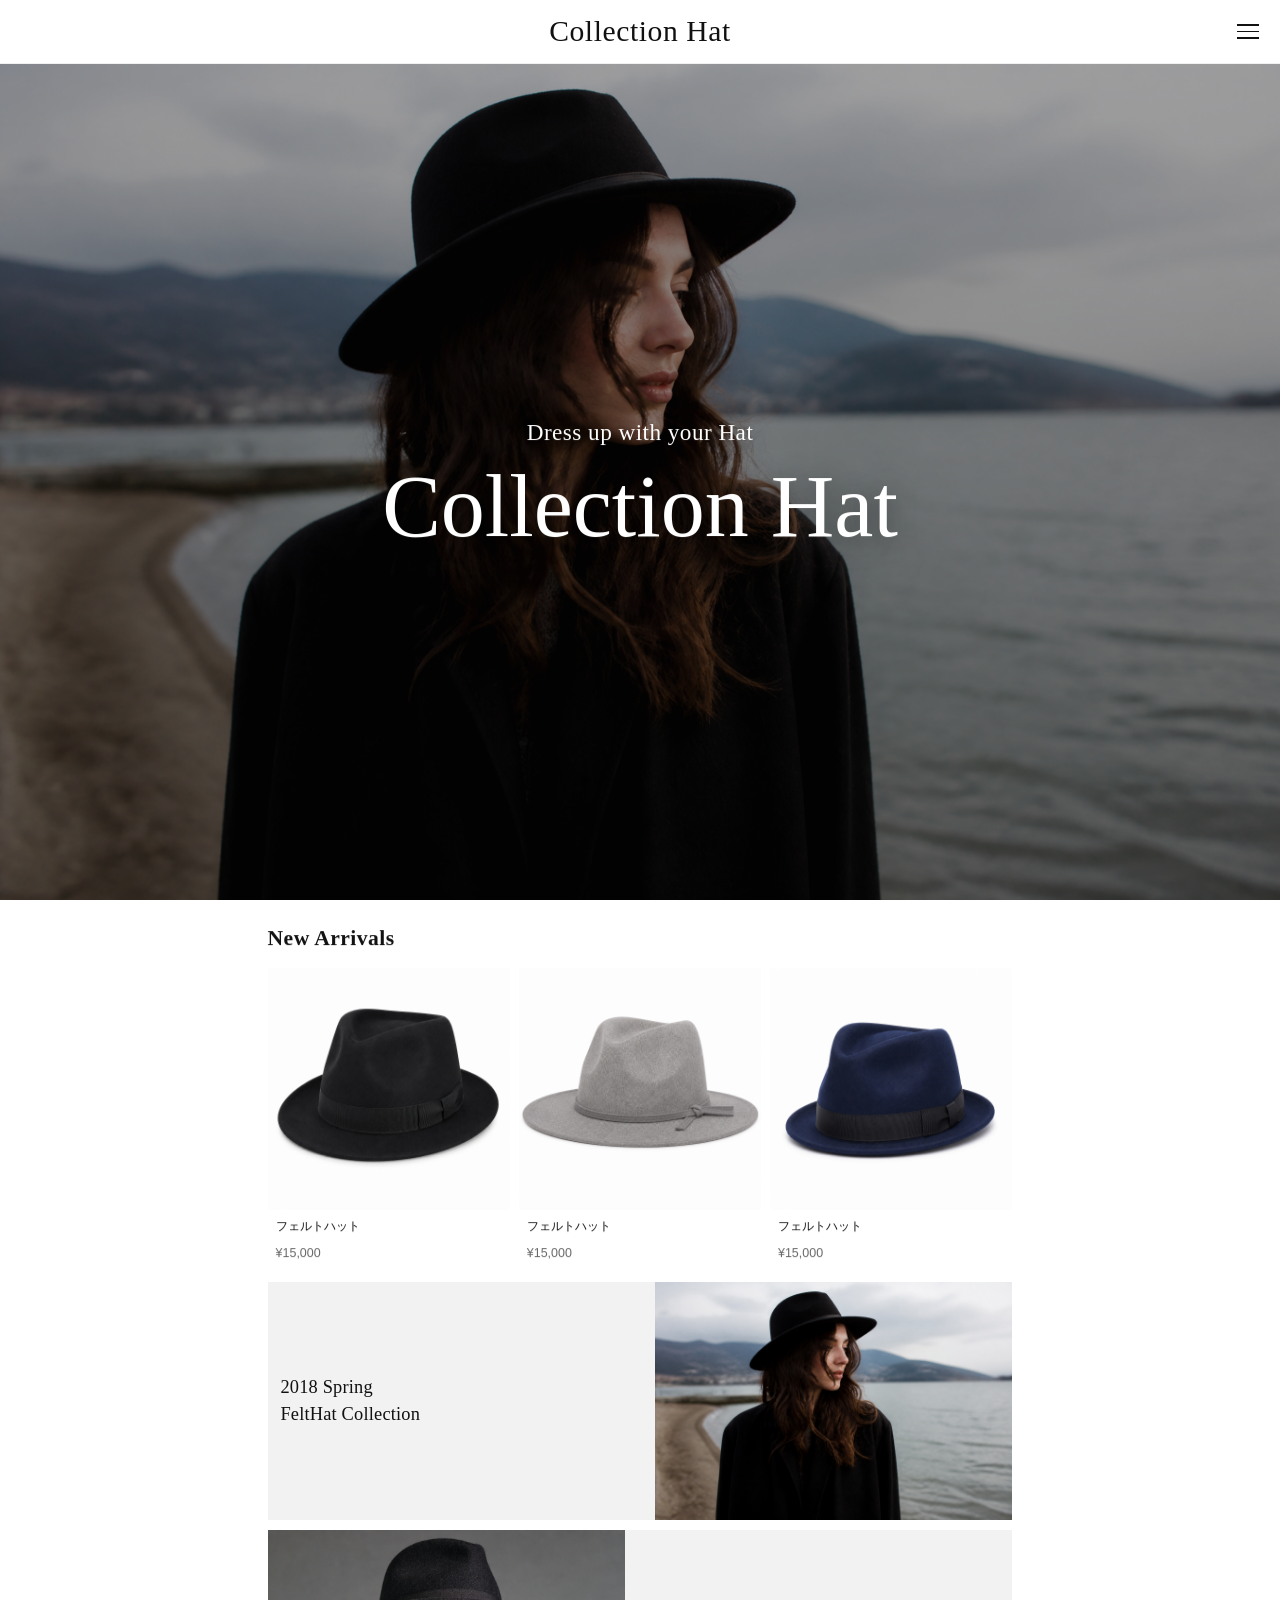
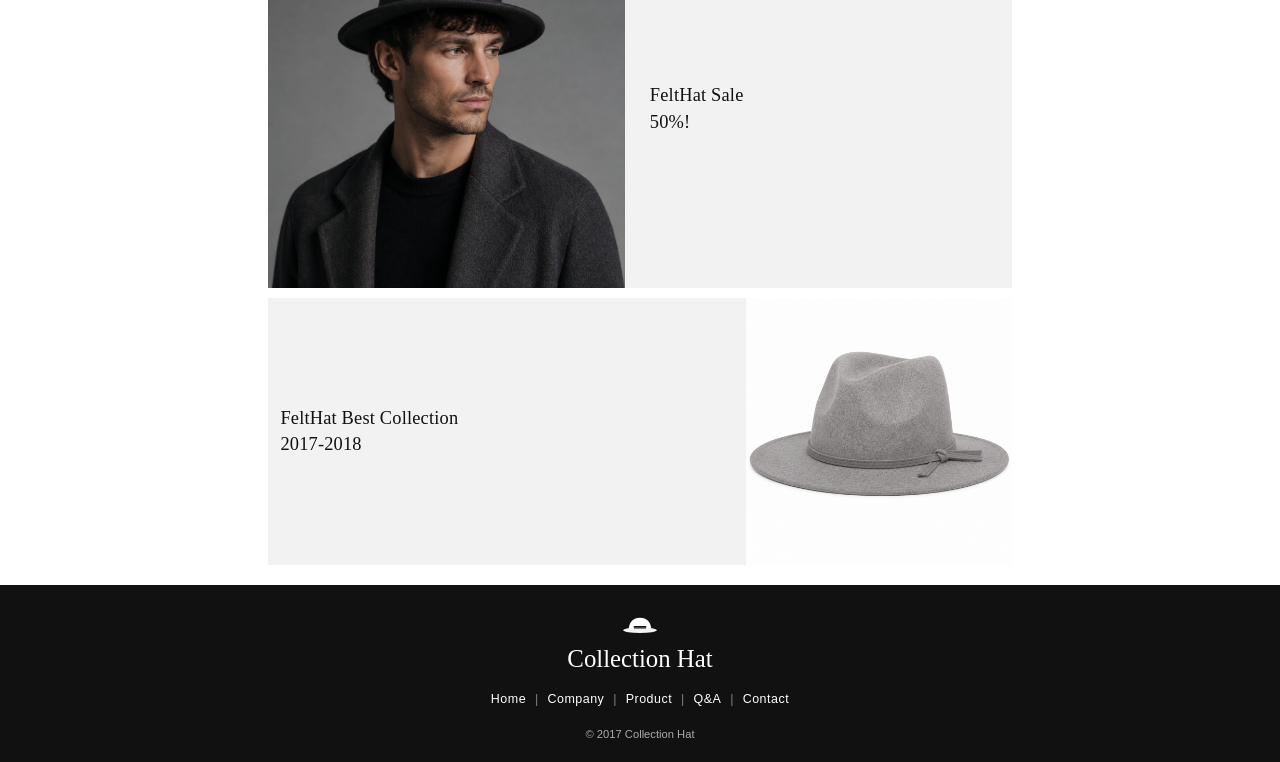
==== index.html @ cf18fc71 "CollectionHatをBehanceの画像からECサイトをリデザインしました！" ====
<!DOCTYPE html>
<html lang="ja">
  <head>
    <meta charset="UTF-8" />
    <meta http-equiv="refresh" content="0; url=collectionHatTop.html" />
    <title>Collection Hat</title>
    <link rel="canonical" href="collectionHatTop.html" />
  </head>
  <body>
    <p><a href="collectionHatTop.html">Collection Hat</a></p>
  </body>
</html>
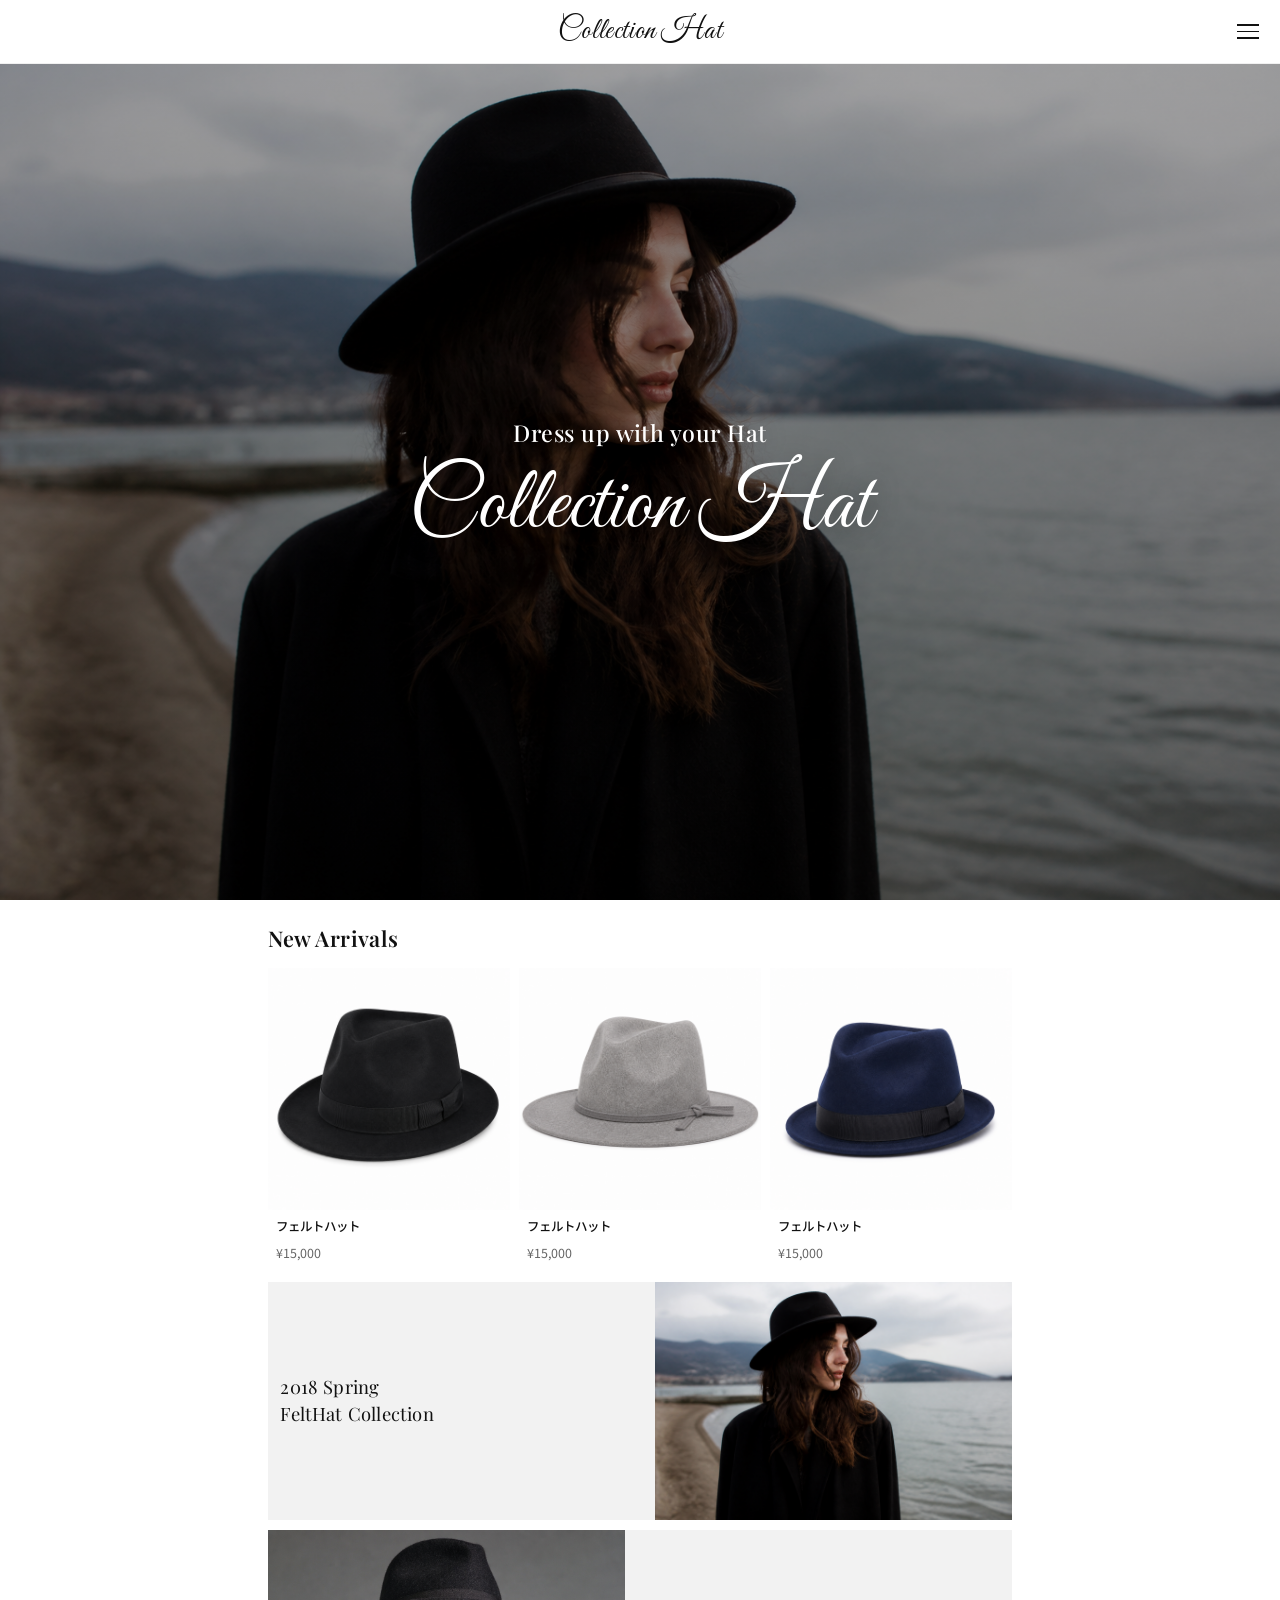
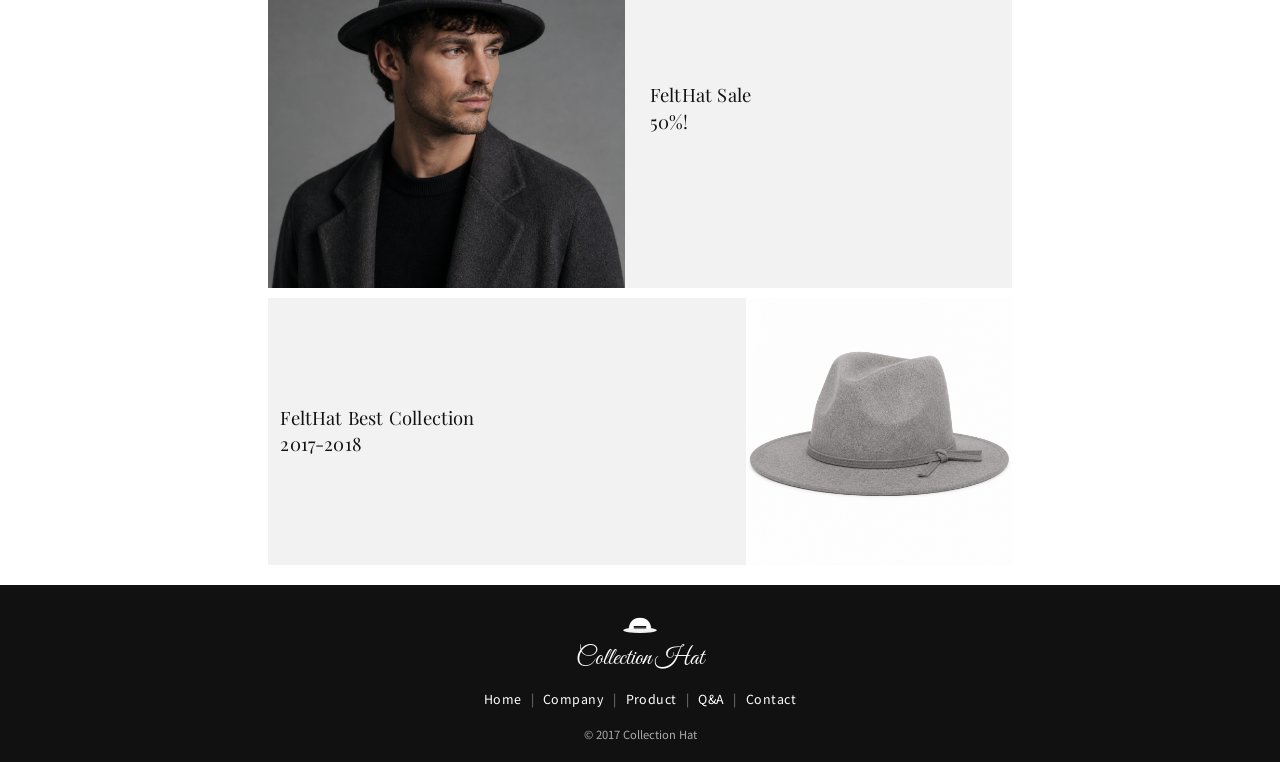
==== commit 0f880104: "collectionHatTop.htmlをindex.htmlに変更しました！" ====
--- a/index.html
+++ b/index.html
@@ -2,11 +2,124 @@
 <html lang="ja">
   <head>
     <meta charset="UTF-8" />
-    <meta http-equiv="refresh" content="0; url=collectionHatTop.html" />
+    <meta name="viewport" content="width=device-width, initial-scale=1" />
     <title>Collection Hat</title>
-    <link rel="canonical" href="collectionHatTop.html" />
+    <link rel="preconnect" href="https://fonts.googleapis.com" />
+    <link rel="preconnect" href="https://fonts.gstatic.com" crossorigin />
+    <link
+      href="https://fonts.googleapis.com/css2?family=Great+Vibes&family=Noto+Sans+JP:wght@400;500;700&family=Playfair+Display:wght@500;600;700&display=swap"
+      rel="stylesheet"
+    />
+    <link rel="stylesheet" href="css/styles.css" />
+    <link rel="stylesheet" href="css/top-versions.css" />
   </head>
-  <body>
-    <p><a href="collectionHatTop.html">Collection Hat</a></p>
+  <body class="layout-new">
+    <div class="site-wrap">
+      <header class="site-header">
+        <div class="header-spacer" aria-hidden="true"></div>
+        <a class="logo" href="index.html">Collection Hat</a>
+        <button
+          class="menu-btn"
+          type="button"
+          aria-label="メニュー"
+          aria-expanded="false"
+        >
+          <span></span><span></span><span></span>
+        </button>
+      </header>
+
+      <div class="nav-overlay"></div>
+      <aside class="nav-drawer" aria-label="サイトメニュー">
+        <nav>
+          <a href="index.html">Home</a>
+          <a href="company.html">Company</a>
+          <a href="selectProduct.html">Product</a>
+          <a href="qa.html">Q&amp;A</a>
+          <a href="contact.html">Contact</a>
+          <a href="cart.html">Cart</a>
+        </nav>
+      </aside>
+
+      <main>
+        <section class="hero">
+          <p class="hero-kicker">Dress up with your Hat</p>
+          <p class="hero-brand">Collection Hat</p>
+        </section>
+
+        <div class="content-narrow">
+          <section class="section">
+            <h2 class="section-title">New Arrivals</h2>
+            <div class="product-row">
+              <article class="product-card">
+                <a href="productDetail.html?id=felt-black">
+                  <img src="images/hat-black-1.png" alt="フェルトハット" />
+                  <span class="name">フェルトハット</span>
+                  <span class="price">¥15,000</span>
+                </a>
+              </article>
+              <article class="product-card">
+                <a href="productDetail.html?id=felt-grey">
+                  <img src="images/hat-grey-1.png" alt="フェルトハット" />
+                  <span class="name">フェルトハット</span>
+                  <span class="price">¥15,000</span>
+                </a>
+              </article>
+              <article class="product-card">
+                <a href="productDetail.html?id=felt-navy">
+                  <img src="images/hat-navy-1.png" alt="フェルトハット" />
+                  <span class="name">フェルトハット</span>
+                  <span class="price">¥15,000</span>
+                </a>
+              </article>
+            </div>
+          </section>
+
+          <div class="feature-stack">
+            <article class="feature">
+              <div class="feature-copy">
+                <p>2018 Spring<br />FeltHat Collection</p>
+              </div>
+              <div class="feature-media">
+                <img src="images/banner-spring.png" alt="2018 Spring FeltHat Collection" />
+              </div>
+            </article>
+
+            <article class="feature feature--reverse">
+              <div class="feature-copy">
+                <p>FeltHat Sale<br />50%!</p>
+              </div>
+              <div class="feature-media">
+                <img src="images/banner-sale.png" alt="FeltHat Sale 50%" />
+              </div>
+            </article>
+
+            <article class="feature feature--compact">
+              <div class="feature-copy">
+                <p>FeltHat Best Collection<br />2017-2018</p>
+              </div>
+              <div class="feature-media">
+                <img src="images/hat-grey-1.png" alt="Best Collection hat" />
+              </div>
+            </article>
+          </div>
+        </div>
+      </main>
+
+      <footer class="site-footer">
+        <div class="footer-logo-mark">
+          <img src="images/logo-hat.svg" alt="" width="42" height="28" />
+        </div>
+        <p class="footer-brand">Collection Hat</p>
+        <nav class="footer-nav" aria-label="フッターナビ">
+          <a href="index.html">Home</a><span>|</span>
+          <a href="company.html">Company</a><span>|</span>
+          <a href="selectProduct.html">Product</a><span>|</span>
+          <a href="qa.html">Q&amp;A</a><span>|</span>
+          <a href="contact.html">Contact</a>
+        </nav>
+        <p class="footer-copy">© 2017 Collection Hat</p>
+      </footer>
+    </div>
+    <script src="js/app.js"></script>
   </body>
 </html>
--- a/css/styles.css
+++ b/css/styles.css
@@ -0,0 +1,823 @@
+:root {
+  --ink: #111111;
+  --paper: #ffffff;
+  --mist: #f2f2f2;
+  --line: #d8d8d8;
+  --muted: #666666;
+  --font-logo: "Great Vibes", cursive;
+  --font-display: "Playfair Display", "Hiragino Mincho ProN", serif;
+  --font-body: "Noto Sans JP", "Hiragino Sans", sans-serif;
+  --header-h: 64px;
+  --ease: cubic-bezier(0.22, 1, 0.36, 1);
+}
+
+*,
+*::before,
+*::after {
+  box-sizing: border-box;
+}
+
+html {
+  scroll-behavior: smooth;
+}
+
+body {
+  margin: 0;
+  color: var(--ink);
+  background: var(--paper);
+  font-family: var(--font-body);
+  font-weight: 400;
+  line-height: 1.7;
+  min-height: 100vh;
+}
+
+img {
+  display: block;
+  max-width: 100%;
+  height: auto;
+}
+
+a {
+  color: inherit;
+  text-decoration: none;
+}
+
+button,
+select,
+input {
+  font: inherit;
+}
+
+.site-wrap {
+  width: 100%;
+  margin: 0;
+  min-height: 100vh;
+  display: flex;
+  flex-direction: column;
+  background: var(--paper);
+}
+
+/* Header */
+.site-header {
+  position: sticky;
+  top: 0;
+  z-index: 40;
+  height: var(--header-h);
+  display: grid;
+  grid-template-columns: 1fr auto 1fr;
+  align-items: center;
+  padding: 0 0.75rem;
+  background: rgba(255, 255, 255, 0.92);
+  backdrop-filter: blur(10px);
+  border-bottom: 1px solid rgba(0, 0, 0, 0.06);
+}
+
+.header-spacer {
+  width: 2.5rem;
+}
+
+.logo {
+  justify-self: center;
+  font-family: var(--font-logo);
+  font-size: 1.85rem;
+  line-height: 1;
+  letter-spacing: 0.02em;
+  color: var(--ink);
+  animation: fadeRise 0.7s var(--ease) both;
+}
+
+.menu-btn {
+  justify-self: end;
+  appearance: none;
+  border: 0;
+  background: transparent;
+  width: 2.5rem;
+  height: 2.5rem;
+  display: grid;
+  place-content: center;
+  gap: 5px;
+  cursor: pointer;
+  padding: 0;
+}
+
+.menu-btn span {
+  display: block;
+  width: 22px;
+  height: 1.5px;
+  background: var(--ink);
+  transition: transform 0.25s var(--ease), opacity 0.2s ease;
+}
+
+.menu-btn.is-open span:nth-child(1) {
+  transform: translateY(6.5px) rotate(45deg);
+}
+
+.menu-btn.is-open span:nth-child(2) {
+  opacity: 0;
+}
+
+.menu-btn.is-open span:nth-child(3) {
+  transform: translateY(-6.5px) rotate(-45deg);
+}
+
+.nav-drawer {
+  position: fixed;
+  inset: var(--header-h) 0 0 auto;
+  width: min(280px, 82vw);
+  background: var(--paper);
+  border-left: 1px solid var(--line);
+  transform: translateX(100%);
+  transition: transform 0.35s var(--ease);
+  z-index: 35;
+  padding: 1.5rem 1.25rem;
+}
+
+.nav-drawer.is-open {
+  transform: translateX(0);
+}
+
+.nav-drawer nav {
+  display: grid;
+  gap: 0.35rem;
+}
+
+.nav-drawer a {
+  padding: 0.85rem 0.5rem;
+  font-size: 0.95rem;
+  letter-spacing: 0.04em;
+  border-bottom: 1px solid var(--mist);
+  transition: padding-left 0.2s ease, color 0.2s ease;
+}
+
+.nav-drawer a:hover {
+  padding-left: 0.85rem;
+  color: var(--muted);
+}
+
+.nav-overlay {
+  position: fixed;
+  inset: var(--header-h) 0 0 0;
+  background: rgba(0, 0, 0, 0.28);
+  opacity: 0;
+  pointer-events: none;
+  transition: opacity 0.3s ease;
+  z-index: 30;
+}
+
+.nav-overlay.is-open {
+  opacity: 1;
+  pointer-events: auto;
+}
+
+main {
+  flex: 1;
+}
+
+/* Hero */
+.hero {
+  min-height: 42vh;
+  display: grid;
+  place-content: center;
+  text-align: center;
+  padding: 3.5rem 1.5rem;
+  background:
+    linear-gradient(180deg, #ececec 0%, #f7f7f7 55%, #ffffff 100%);
+  animation: fadeRise 0.8s 0.05s var(--ease) both;
+}
+
+.hero-kicker {
+  margin: 0;
+  font-family: var(--font-display);
+  font-size: clamp(1.15rem, 4vw, 1.45rem);
+  font-weight: 500;
+  letter-spacing: 0.02em;
+}
+
+.hero-brand {
+  margin: 0.6rem 0 0;
+  font-family: var(--font-logo);
+  font-size: clamp(2.4rem, 9vw, 3.4rem);
+  line-height: 1;
+}
+
+/* Sections */
+.section {
+  padding: 2rem 0 1.25rem;
+  animation: fadeRise 0.75s 0.1s var(--ease) both;
+}
+
+.section-title {
+  margin: 0 0 1rem;
+  padding: 0 0.75rem;
+  font-family: var(--font-display);
+  font-size: 1.35rem;
+  font-weight: 600;
+  letter-spacing: 0.02em;
+}
+
+.page-title {
+  margin: 0;
+  padding: 1.35rem 0.75rem 0.75rem;
+  font-family: var(--font-display);
+  font-size: 1.55rem;
+  font-weight: 600;
+}
+
+.crumb {
+  display: inline-block;
+  margin: 0.85rem 0.75rem 0.4rem;
+  font-size: 0.82rem;
+  color: var(--muted);
+  letter-spacing: 0.04em;
+}
+
+/* New arrivals */
+.product-row {
+  display: grid;
+  grid-template-columns: repeat(3, 1fr);
+  gap: 0;
+}
+
+.product-card {
+  min-width: 0;
+}
+
+.product-card a {
+  display: grid;
+  gap: 0.35rem;
+}
+
+.product-card img {
+  width: 100%;
+  aspect-ratio: 1;
+  object-fit: cover;
+  background: var(--mist);
+  transition: transform 0.45s var(--ease);
+}
+
+.product-card a:hover img {
+  transform: scale(1.03);
+}
+
+.product-card .name {
+  font-size: 0.78rem;
+  font-weight: 500;
+}
+
+.product-card .price {
+  font-size: 0.78rem;
+  color: var(--muted);
+}
+
+.product-card .badge {
+  font-size: 0.7rem;
+  color: var(--muted);
+  letter-spacing: 0.06em;
+}
+
+/* Feature banners */
+.feature-stack {
+  display: grid;
+  gap: 0;
+  padding: 0.5rem 0 0;
+}
+
+.feature {
+  display: grid;
+  grid-template-columns: 1.05fr 1fr;
+  gap: 0.75rem;
+  align-items: center;
+  min-height: 140px;
+  background: var(--mist);
+  overflow: hidden;
+}
+
+.feature--reverse {
+  grid-template-columns: 1fr 1.05fr;
+}
+
+.feature--reverse .feature-copy {
+  order: 2;
+}
+
+.feature--reverse .feature-media {
+  order: 1;
+}
+
+.feature-copy {
+  padding: 1rem 0.9rem;
+}
+
+.feature-copy p {
+  margin: 0;
+  font-family: var(--font-display);
+  font-size: clamp(0.95rem, 3.2vw, 1.15rem);
+  line-height: 1.45;
+  letter-spacing: 0.01em;
+}
+
+.feature-media {
+  min-height: 140px;
+  overflow: hidden;
+}
+
+.feature-media img {
+  width: 100%;
+  height: 100%;
+  min-height: 140px;
+  object-fit: cover;
+  transition: transform 0.6s var(--ease);
+}
+
+.feature:hover .feature-media img {
+  transform: scale(1.05);
+}
+
+.feature--compact {
+  grid-template-columns: 1.4fr 0.8fr;
+  min-height: 110px;
+}
+
+.feature--compact .feature-media {
+  min-height: 110px;
+}
+
+.feature--compact .feature-media img {
+  min-height: 110px;
+}
+
+/* Products grid */
+.products-grid {
+  display: grid;
+  grid-template-columns: repeat(2, 1fr);
+  gap: 0;
+  padding: 0.4rem 0 1.5rem;
+}
+
+@media (min-width: 480px) {
+  .products-grid {
+    grid-template-columns: repeat(3, 1fr);
+  }
+}
+
+@media (min-width: 640px) {
+  .products-grid {
+    grid-template-columns: repeat(4, 1fr);
+  }
+}
+
+.products-grid .product-card {
+  border: 1px dashed var(--line);
+  padding: 0.45rem;
+  background: var(--paper);
+}
+
+.pagination {
+  display: flex;
+  justify-content: flex-end;
+  align-items: center;
+  gap: 0.55rem;
+  padding: 0 0.75rem 2rem;
+  font-family: var(--font-display);
+  font-size: 0.95rem;
+  color: var(--muted);
+}
+
+.pagination a,
+.pagination span {
+  min-width: 1.1rem;
+  text-align: center;
+}
+
+.pagination .is-current {
+  color: var(--ink);
+  font-weight: 700;
+}
+
+/* Product detail */
+.gallery {
+  padding: 0;
+}
+
+.gallery-main {
+  width: 100%;
+  aspect-ratio: 1;
+  object-fit: cover;
+  background: var(--mist);
+}
+
+.thumbs {
+  display: grid;
+  grid-template-columns: repeat(4, 1fr);
+  gap: 0;
+  margin-top: 0;
+}
+
+.thumbs button {
+  appearance: none;
+  border: 1px solid transparent;
+  padding: 0;
+  background: var(--mist);
+  cursor: pointer;
+  overflow: hidden;
+}
+
+.thumbs button.is-active,
+.thumbs button:hover {
+  border-color: var(--ink);
+}
+
+.thumbs img {
+  width: 100%;
+  aspect-ratio: 1;
+  object-fit: cover;
+}
+
+.buy-panel {
+  padding: 1.1rem 0.75rem 0.4rem;
+  display: grid;
+  gap: 0.85rem;
+}
+
+.buy-head {
+  display: flex;
+  justify-content: space-between;
+  align-items: baseline;
+  gap: 1rem;
+}
+
+.buy-head h1 {
+  margin: 0;
+  font-size: 1.15rem;
+  font-weight: 700;
+}
+
+.buy-head .price {
+  font-size: 1.05rem;
+  font-weight: 500;
+  white-space: nowrap;
+}
+
+.field {
+  display: grid;
+  grid-template-columns: 4.5rem 1fr;
+  align-items: center;
+  gap: 0.75rem;
+  font-size: 0.9rem;
+}
+
+.field select {
+  width: 100%;
+  max-width: 11rem;
+  padding: 0.45rem 0.55rem;
+  border: 1px solid var(--line);
+  background: var(--paper);
+  border-radius: 2px;
+}
+
+.swatches {
+  display: flex;
+  gap: 0.45rem;
+}
+
+.swatch {
+  width: 1.45rem;
+  height: 1.45rem;
+  border: 1px solid var(--line);
+  border-radius: 2px;
+  cursor: pointer;
+  appearance: none;
+  padding: 0;
+}
+
+.swatch.is-active {
+  outline: 2px solid var(--ink);
+  outline-offset: 2px;
+}
+
+.btn {
+  appearance: none;
+  border: 0;
+  cursor: pointer;
+  display: inline-grid;
+  place-content: center;
+  min-height: 3rem;
+  padding: 0.75rem 1.25rem;
+  font-weight: 500;
+  letter-spacing: 0.08em;
+  transition: transform 0.2s ease, opacity 0.2s ease, background 0.2s ease;
+}
+
+.btn:hover {
+  transform: translateY(-1px);
+}
+
+.btn-primary {
+  width: 100%;
+  background: var(--ink);
+  color: var(--paper);
+}
+
+.btn-primary:hover {
+  background: #2a2a2a;
+}
+
+.btn-ghost {
+  background: transparent;
+  border: 1px solid var(--ink);
+  color: var(--ink);
+}
+
+.content-block {
+  padding: 1.5rem 0.75rem 0.5rem;
+}
+
+.content-block h2 {
+  margin: 0 0 0.7rem;
+  font-size: 1rem;
+  font-weight: 700;
+}
+
+.content-block p {
+  margin: 0;
+  font-size: 0.9rem;
+  color: #333;
+}
+
+.reviews {
+  display: grid;
+  gap: 0.9rem;
+  margin-top: 0.4rem;
+}
+
+.review {
+  display: grid;
+  grid-template-columns: auto 1fr;
+  gap: 0.75rem;
+  align-items: start;
+}
+
+.avatar {
+  width: 2.4rem;
+  height: 2.4rem;
+  border-radius: 50%;
+  background: linear-gradient(145deg, #6ea8e8, #3d7cc4);
+}
+
+.review strong {
+  display: block;
+  font-size: 0.88rem;
+  margin-bottom: 0.15rem;
+}
+
+.review p {
+  margin: 0;
+  font-size: 0.84rem;
+  color: var(--muted);
+}
+
+.related {
+  padding: 1.4rem 0 2rem;
+}
+
+.related .section-title {
+  padding: 0 0.75rem;
+}
+
+.related-track-wrap {
+  position: relative;
+  padding: 0 2rem;
+}
+
+.related-track {
+  display: flex;
+  gap: 0.6rem;
+  overflow-x: auto;
+  scroll-snap-type: x mandatory;
+  scrollbar-width: none;
+  padding: 0.2rem 0;
+}
+
+.related-track::-webkit-scrollbar {
+  display: none;
+}
+
+.related-track .product-card {
+  flex: 0 0 28%;
+  scroll-snap-align: start;
+}
+
+.related-track .product-card .name,
+.related-track .product-card .price,
+.related-track .product-card .badge {
+  display: none;
+}
+
+.carousel-btn {
+  position: absolute;
+  top: 50%;
+  transform: translateY(-50%);
+  appearance: none;
+  border: 0;
+  background: transparent;
+  font-size: 1.4rem;
+  cursor: pointer;
+  color: var(--ink);
+  width: 2rem;
+  height: 2rem;
+}
+
+.carousel-btn.prev {
+  left: 0.2rem;
+}
+
+.carousel-btn.next {
+  right: 0.2rem;
+}
+
+/* Cart */
+.cart-list {
+  display: grid;
+  gap: 0.9rem;
+  padding: 0.5rem 0.75rem 1.5rem;
+}
+
+.cart-item {
+  display: grid;
+  grid-template-columns: 88px 1fr auto;
+  gap: 0.75rem;
+  align-items: center;
+  padding-bottom: 0.9rem;
+  border-bottom: 1px solid var(--mist);
+}
+
+.cart-item img {
+  width: 88px;
+  aspect-ratio: 1;
+  object-fit: cover;
+  background: var(--mist);
+}
+
+.cart-item h3 {
+  margin: 0 0 0.25rem;
+  font-size: 0.92rem;
+}
+
+.cart-item p {
+  margin: 0;
+  font-size: 0.8rem;
+  color: var(--muted);
+}
+
+.qty-control {
+  display: inline-flex;
+  align-items: center;
+  gap: 0.35rem;
+  margin-top: 0.45rem;
+}
+
+.qty-control button {
+  width: 1.6rem;
+  height: 1.6rem;
+  border: 1px solid var(--line);
+  background: var(--paper);
+  cursor: pointer;
+}
+
+.cart-remove {
+  appearance: none;
+  border: 0;
+  background: transparent;
+  color: var(--muted);
+  cursor: pointer;
+  font-size: 0.8rem;
+}
+
+.cart-summary {
+  padding: 0.5rem 0.75rem 2rem;
+  display: grid;
+  gap: 0.85rem;
+}
+
+.cart-total {
+  display: flex;
+  justify-content: space-between;
+  font-size: 1.05rem;
+  font-weight: 600;
+}
+
+.cart-empty {
+  padding: 3rem 0.75rem;
+  text-align: center;
+  color: var(--muted);
+}
+
+.toast {
+  position: fixed;
+  left: 50%;
+  bottom: 1.4rem;
+  transform: translateX(-50%) translateY(120%);
+  background: var(--ink);
+  color: var(--paper);
+  padding: 0.7rem 1.1rem;
+  font-size: 0.85rem;
+  letter-spacing: 0.04em;
+  z-index: 60;
+  transition: transform 0.35s var(--ease);
+  pointer-events: none;
+}
+
+.toast.is-show {
+  transform: translateX(-50%) translateY(0);
+}
+
+/* Footer */
+.site-footer {
+  margin-top: auto;
+  background: var(--ink);
+  color: var(--paper);
+  text-align: center;
+  padding: 2.2rem 0.75rem 1.4rem;
+}
+
+.footer-logo-mark {
+  width: 42px;
+  height: 28px;
+  margin: 0 auto 0.55rem;
+  color: var(--paper);
+}
+
+.footer-brand {
+  margin: 0;
+  font-family: var(--font-logo);
+  font-size: 1.55rem;
+  line-height: 1;
+}
+
+.footer-nav {
+  display: flex;
+  flex-wrap: wrap;
+  justify-content: center;
+  gap: 0.35rem 0.55rem;
+  margin: 1.1rem 0 0.9rem;
+  font-size: 0.78rem;
+  letter-spacing: 0.04em;
+}
+
+.footer-nav span {
+  opacity: 0.45;
+}
+
+.footer-copy {
+  margin: 0;
+  font-size: 0.7rem;
+  opacity: 0.65;
+}
+
+.plain-page {
+  padding: 1.5rem 0.75rem 3rem;
+}
+
+.plain-page h1 {
+  margin: 0 0 1rem;
+  font-family: var(--font-display);
+  font-size: 1.5rem;
+}
+
+.plain-page p {
+  margin: 0 0 1rem;
+  color: #333;
+  font-size: 0.92rem;
+}
+
+@keyframes fadeRise {
+  from {
+    opacity: 0;
+    transform: translateY(14px);
+  }
+  to {
+    opacity: 1;
+    transform: translateY(0);
+  }
+}
+
+@media (min-width: 760px) {
+  .feature,
+  .feature--reverse,
+  .feature--compact {
+    min-height: 220px;
+  }
+
+  .feature-media,
+  .feature-media img,
+  .feature--compact .feature-media,
+  .feature--compact .feature-media img {
+    min-height: 220px;
+  }
+
+  .product-card .name,
+  .product-card .price,
+  .product-card .badge {
+    padding-inline: 0.5rem;
+  }
+}
--- a/css/top-versions.css
+++ b/css/top-versions.css
@@ -0,0 +1,256 @@
+/* 更新前：中央寄せ・最大幅ありのレイアウト */
+body.layout-before {
+  background: #e8e8e8;
+}
+
+body.layout-before .site-wrap {
+  width: min(100%, 720px);
+  margin: 0 auto;
+  box-shadow: 0 0 0 1px rgba(0, 0, 0, 0.04);
+}
+
+body.layout-before .site-header {
+  padding: 0 1rem;
+}
+
+body.layout-before .section {
+  padding: 2rem 1.1rem 1.25rem;
+}
+
+body.layout-before .section-title {
+  padding: 0;
+}
+
+body.layout-before .product-row {
+  gap: 0.7rem;
+}
+
+body.layout-before .feature-stack {
+  gap: 1.1rem;
+  padding: 0.5rem 1.1rem 2rem;
+}
+
+body.layout-before .site-footer {
+  padding: 2.2rem 1.2rem 1.4rem;
+}
+
+/* 更新後：ヒーローは全幅、New Arrivals以降は before と同じ幅 */
+body.layout-after .content-narrow {
+  width: min(100%, 720px);
+  margin: 0 auto;
+}
+
+body.layout-after .content-narrow .section {
+  padding: 2rem 1.1rem 1.25rem;
+}
+
+body.layout-after .content-narrow .section-title {
+  padding: 0;
+}
+
+body.layout-after .content-narrow .product-row {
+  gap: 0.7rem;
+}
+
+body.layout-after .content-narrow .feature-stack {
+  gap: 1.1rem;
+  padding: 0.5rem 1.1rem 2rem;
+}
+
+@media (min-width: 760px) {
+  body.layout-before .site-wrap {
+    width: min(100%, 780px);
+  }
+
+  body.layout-after .content-narrow {
+    width: min(100%, 780px);
+  }
+
+  body.layout-before .feature,
+  body.layout-before .feature--reverse,
+  body.layout-before .feature--compact,
+  body.layout-after .content-narrow .feature,
+  body.layout-after .content-narrow .feature--reverse,
+  body.layout-after .content-narrow .feature--compact {
+    min-height: 180px;
+  }
+
+  body.layout-before .feature-media,
+  body.layout-before .feature-media img,
+  body.layout-before .feature--compact .feature-media,
+  body.layout-before .feature--compact .feature-media img,
+  body.layout-after .content-narrow .feature-media,
+  body.layout-after .content-narrow .feature-media img,
+  body.layout-after .content-narrow .feature--compact .feature-media,
+  body.layout-after .content-narrow .feature--compact .feature-media img {
+    min-height: 180px;
+  }
+}
+
+/* 更新後：ヒーローは画面いっぱい */
+body.layout-after .hero {
+  position: relative;
+  width: 100%;
+  min-height: calc(100vh - 40px - 64px);
+  min-height: calc(100dvh - 40px - 64px);
+  padding: 0;
+  display: grid;
+  place-content: center;
+  text-align: center;
+  color: #fff;
+  background:
+    linear-gradient(180deg, rgba(0, 0, 0, 0.35), rgba(0, 0, 0, 0.45)),
+    url("../images/banner-spring.png") center / cover no-repeat;
+  overflow: hidden;
+}
+
+body.layout-after .hero-kicker,
+body.layout-after .hero-brand {
+  color: #fff;
+  text-shadow: 0 2px 24px rgba(0, 0, 0, 0.35);
+}
+
+body.layout-after .hero-brand {
+  font-size: clamp(3rem, 12vw, 5.5rem);
+}
+
+/* new：バージョンバーなし・余白を詰めた本番レイアウト */
+body.layout-new .content-narrow {
+  width: min(100%, 720px);
+  margin: 0 auto;
+}
+
+body.layout-new .content-narrow .section {
+  padding: 1.25rem 1.1rem 0.75rem;
+}
+
+body.layout-new .content-narrow .section-title {
+  margin-bottom: 0.7rem;
+  padding: 0;
+}
+
+body.layout-new .content-narrow .product-row {
+  gap: 0.55rem;
+}
+
+body.layout-new .content-narrow .feature-stack {
+  gap: 0.65rem;
+  padding: 0.35rem 1.1rem 1.25rem;
+}
+
+body.layout-new .content-narrow .feature,
+body.layout-new .content-narrow .feature--reverse,
+body.layout-new .content-narrow .feature--compact {
+  min-height: 120px;
+}
+
+body.layout-new .content-narrow .feature-media,
+body.layout-new .content-narrow .feature-media img,
+body.layout-new .content-narrow .feature--compact .feature-media,
+body.layout-new .content-narrow .feature--compact .feature-media img {
+  min-height: 120px;
+}
+
+body.layout-new .content-narrow .feature-copy {
+  padding: 0.75rem 0.8rem;
+}
+
+body.layout-new .hero {
+  position: relative;
+  width: 100%;
+  min-height: calc(100vh - 64px);
+  min-height: calc(100dvh - 64px);
+  padding: 0;
+  display: grid;
+  place-content: center;
+  text-align: center;
+  color: #fff;
+  background:
+    linear-gradient(180deg, rgba(0, 0, 0, 0.35), rgba(0, 0, 0, 0.45)),
+    url("../images/banner-spring.png") center / cover no-repeat;
+  overflow: hidden;
+}
+
+body.layout-new .hero-kicker,
+body.layout-new .hero-brand {
+  color: #fff;
+  text-shadow: 0 2px 24px rgba(0, 0, 0, 0.35);
+}
+
+body.layout-new .hero-brand {
+  font-size: clamp(3rem, 12vw, 5.5rem);
+}
+
+body.layout-new .site-header {
+  top: 0;
+}
+
+body.layout-new .nav-drawer,
+body.layout-new .nav-overlay {
+  top: 64px;
+}
+
+body.layout-new .site-footer {
+  padding: 1.6rem 0.75rem 1.1rem;
+}
+
+@media (min-width: 760px) {
+  body.layout-new .content-narrow {
+    width: min(100%, 780px);
+  }
+
+  body.layout-new .content-narrow .feature,
+  body.layout-new .content-narrow .feature--reverse,
+  body.layout-new .content-narrow .feature--compact {
+    min-height: 160px;
+  }
+
+  body.layout-new .content-narrow .feature-media,
+  body.layout-new .content-narrow .feature-media img,
+  body.layout-new .content-narrow .feature--compact .feature-media,
+  body.layout-new .content-narrow .feature--compact .feature-media img {
+    min-height: 160px;
+  }
+}
+
+.version-bar {
+  position: sticky;
+  top: 0;
+  z-index: 50;
+  display: flex;
+  justify-content: center;
+  gap: 0.75rem;
+  flex-wrap: wrap;
+  padding: 0.55rem 0.75rem;
+  background: #111;
+  color: #fff;
+  font-size: 0.82rem;
+  letter-spacing: 0.04em;
+}
+
+.version-bar a {
+  color: #fff;
+  opacity: 0.7;
+  border-bottom: 1px solid transparent;
+}
+
+.version-bar a:hover,
+.version-bar a.is-current {
+  opacity: 1;
+  border-bottom-color: #fff;
+}
+
+body.layout-before .site-header {
+  top: 40px;
+}
+
+body.layout-after .site-header {
+  top: 40px;
+}
+
+body.layout-before .nav-drawer,
+body.layout-after .nav-drawer,
+body.layout-before .nav-overlay,
+body.layout-after .nav-overlay {
+  top: calc(40px + 64px);
+}
